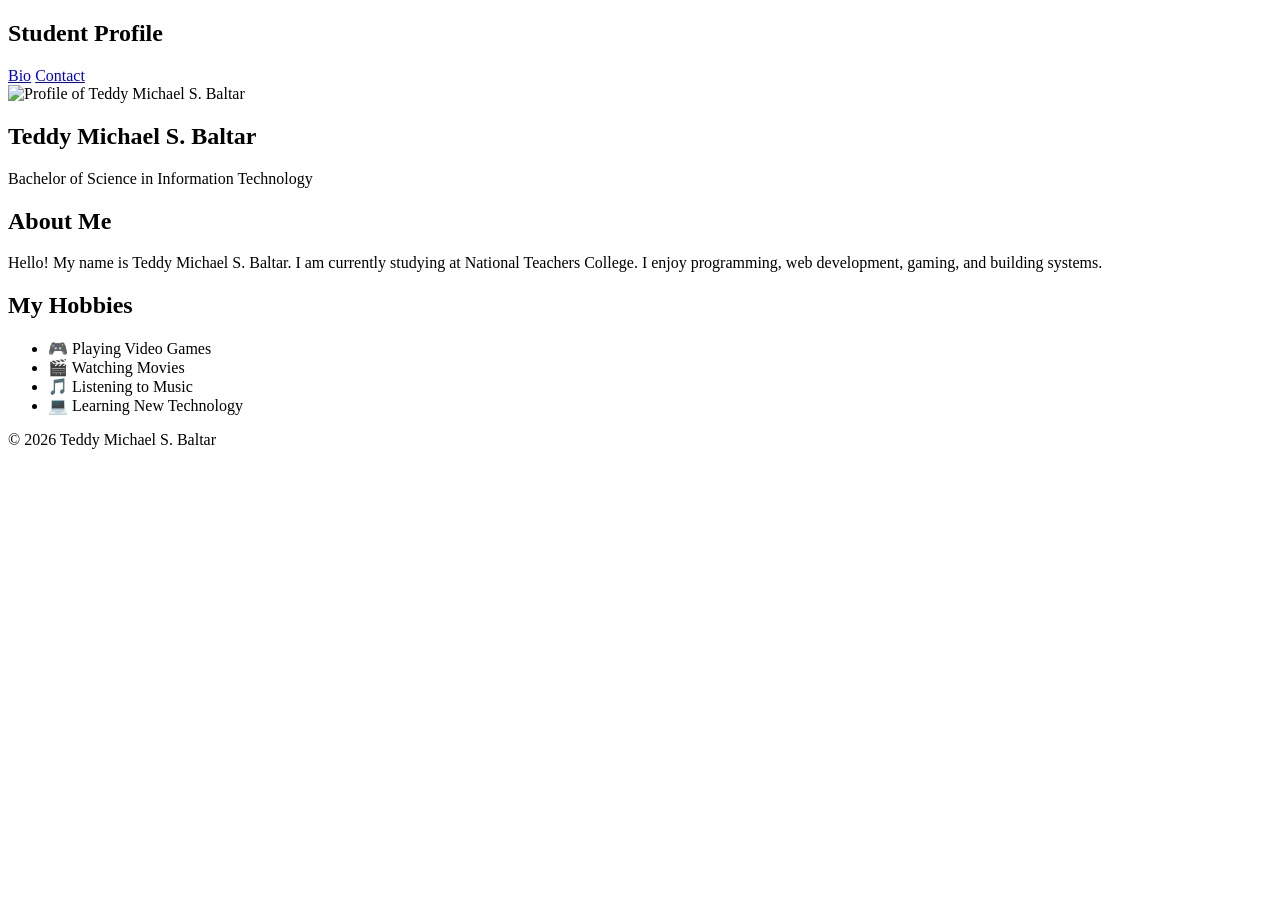
==== index.html @ 58b3d442 "Rename index (2).html to index.html" ====
<!DOCTYPE html>
<html lang="en">
<head>
    <meta charset="UTF-8">
    <meta name="viewport" content="width=device-width, initial-scale=1.0">

    <title>Student Profile - Bio</title>

    <link rel="stylesheet" href="style.css">
</head>

<body>

<header>
    <nav class="navbar">

        <h2 class="logo">Student Profile</h2>

        <div class="nav-links">
            <a href="index.html">Bio</a>
            <a href="contact.html">Contact</a>
        </div>

    </nav>
</header>

<main class="container">

    <section class="card hero-card">

        <img src="images/profile.jpg"
             alt="Profile of Teddy Michael S. Baltar"
             class="profile-img">

        <h1>Teddy Michael S. Baltar</h1>

        <p class="course">
            Bachelor of Science in Information Technology
        </p>

    </section>

    <section class="card">

        <h2>About Me</h2>

        <p>
            Hello! My name is Teddy Michael S. Baltar.
            I am currently studying at National Teachers College.
            I enjoy programming, web development,
            gaming, and building systems.
        </p>

    </section>

    <section class="card">

        <h2>My Hobbies</h2>

        <ul class="list">
            <li>🎮 Playing Video Games</li>
            <li>🎬 Watching Movies</li>
            <li>🎵 Listening to Music</li>
            <li>💻 Learning New Technology</li>
        </ul>

    </section>

</main>

<footer>
    <p>© 2026 Teddy Michael S. Baltar</p>
</footer>

</body>
</html>
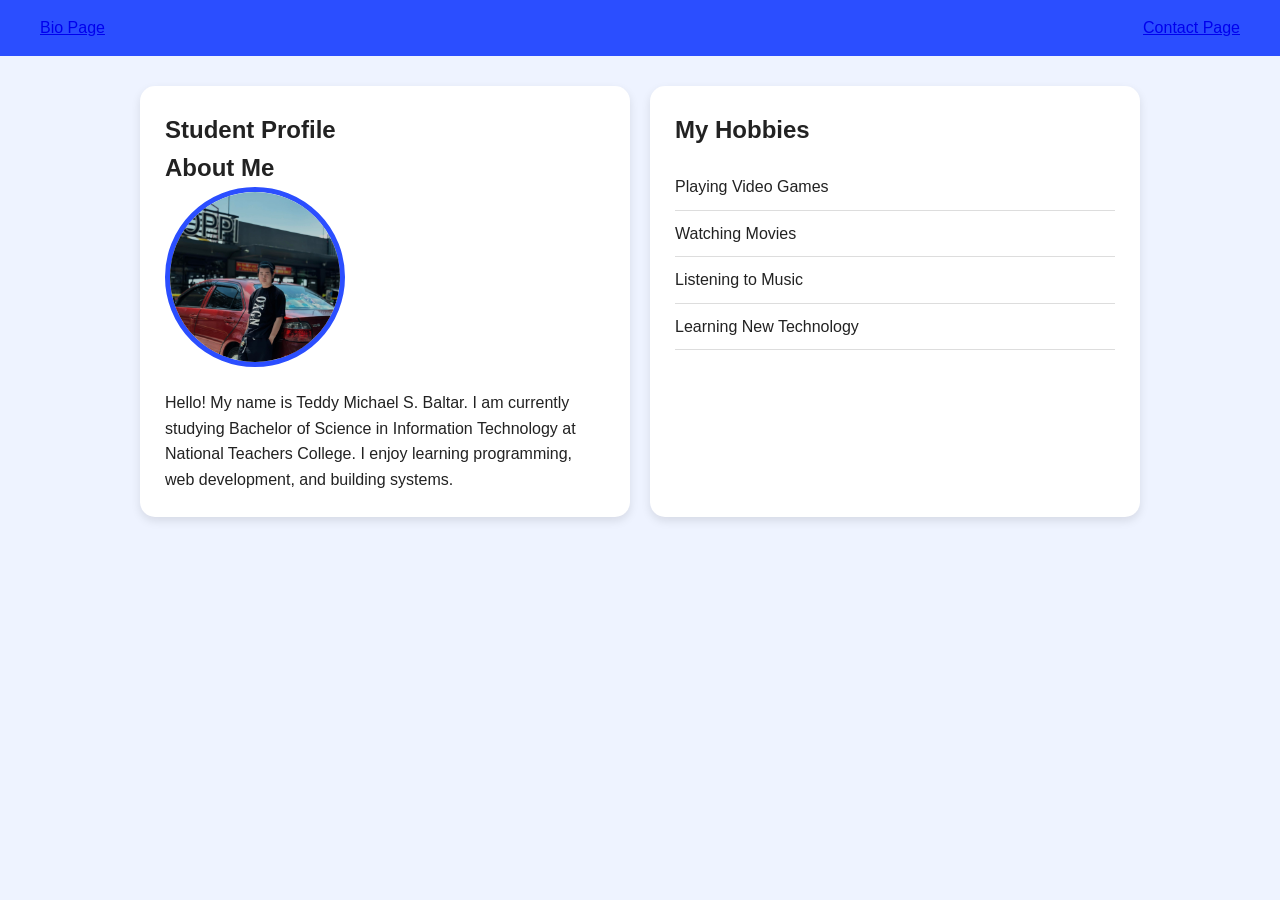
==== commit e6383b0a: "Add files via upload" ====
--- a/index.html
+++ b/index.html
@@ -3,7 +3,6 @@
 <head>
     <meta charset="UTF-8">
     <meta name="viewport" content="width=device-width, initial-scale=1.0">
-
     <title>Student Profile - Bio</title>
 
     <link rel="stylesheet" href="style.css">
@@ -11,66 +10,43 @@
 
 <body>
 
-<header>
-    <nav class="navbar">
+    <header>
+        <nav class="navbar">
+            <a href="index.html">Bio Page</a>
+            <a href="contact.html">Contact Page</a>
+        </nav>
+    </header>
 
-        <h2 class="logo">Student Profile</h2>
+    <main class="container">
 
-        <div class="nav-links">
-            <a href="index.html">Bio</a>
-            <a href="contact.html">Contact</a>
-        </div>
+        <section class="card">
+            <h1>Student Profile</h1>
 
-    </nav>
-</header>
+            <h2>About Me</h2>
 
-<main class="container">
+            <img src="images/profile.jpg" alt="Profile picture of Teddy Michael S. Baltar" class="profile-img">
 
-    <section class="card hero-card">
+            <article>
+                <p>
+                    Hello! My name is Teddy Michael S. Baltar. I am currently studying
+                    Bachelor of Science in Information Technology at National Teachers College.
+                    I enjoy learning programming, web development, and building systems.
+                </p>
+            </article>
+        </section>
 
-        <img src="images/profile.jpg"
-             alt="Profile of Teddy Michael S. Baltar"
-             class="profile-img">
+        <section class="card">
+            <h2>My Hobbies</h2>
 
-        <h1>Teddy Michael S. Baltar</h1>
+            <ul class="list">
+                <li>Playing Video Games</li>
+                <li>Watching Movies</li>
+                <li>Listening to Music</li>
+                <li>Learning New Technology</li>
+            </ul>
+        </section>
 
-        <p class="course">
-            Bachelor of Science in Information Technology
-        </p>
-
-    </section>
-
-    <section class="card">
-
-        <h2>About Me</h2>
-
-        <p>
-            Hello! My name is Teddy Michael S. Baltar.
-            I am currently studying at National Teachers College.
-            I enjoy programming, web development,
-            gaming, and building systems.
-        </p>
-
-    </section>
-
-    <section class="card">
-
-        <h2>My Hobbies</h2>
-
-        <ul class="list">
-            <li>🎮 Playing Video Games</li>
-            <li>🎬 Watching Movies</li>
-            <li>🎵 Listening to Music</li>
-            <li>💻 Learning New Technology</li>
-        </ul>
-
-    </section>
-
-</main>
-
-<footer>
-    <p>© 2026 Teddy Michael S. Baltar</p>
-</footer>
+    </main>
 
 </body>
-</html>
+</html>
--- a/style.css
+++ b/style.css
@@ -0,0 +1,188 @@
+/* RESET */
+
+* {
+    margin: 0;
+    padding: 0;
+    box-sizing: border-box;
+}
+
+/* BODY */
+
+body {
+    font-family: Arial, sans-serif;
+    background: #eef3ff;
+    color: #222;
+    line-height: 1.6;
+}
+
+/* NAVBAR */
+
+.navbar {
+    display: flex;
+    justify-content: space-between;
+    align-items: center;
+    background: #2b4eff;
+    padding: 15px 40px;
+    flex-wrap: wrap;
+}
+
+.logo {
+    color: white;
+    font-size: 24px;
+}
+
+.nav-links {
+    display: flex;
+    gap: 20px;
+}
+
+.nav-links a {
+    color: white;
+    text-decoration: none;
+    font-weight: bold;
+    transition: 0.3s;
+}
+
+.nav-links a:hover {
+    opacity: 0.8;
+}
+
+/* CONTAINER */
+
+.container {
+    width: 90%;
+    max-width: 1000px;
+    margin: 30px auto;
+
+    display: grid;
+    grid-template-columns: 1fr;
+    gap: 20px;
+}
+
+/* CARD */
+
+.card {
+    background: white;
+    padding: 25px;
+    border-radius: 15px;
+    box-shadow: 0 4px 10px rgba(0,0,0,0.1);
+}
+
+/* HERO CARD */
+
+.hero-card {
+    text-align: center;
+}
+
+/* PROFILE IMAGE */
+
+.profile-img {
+    width: 180px;
+    height: 180px;
+    object-fit: cover;
+    border-radius: 50%;
+    border: 5px solid #2b4eff;
+    margin-bottom: 15px;
+}
+
+/* COURSE */
+
+.course {
+    color: #555;
+    margin-top: 10px;
+}
+
+/* LIST */
+
+.list {
+    list-style: none;
+    margin-top: 15px;
+}
+
+.list li {
+    padding: 10px 0;
+    border-bottom: 1px solid #ddd;
+}
+
+/* FORM */
+
+form {
+    display: flex;
+    flex-direction: column;
+    gap: 15px;
+    margin-top: 20px;
+}
+
+input,
+textarea {
+    padding: 12px;
+    border: 1px solid #ccc;
+    border-radius: 8px;
+    font-size: 16px;
+}
+
+input:focus,
+textarea:focus {
+    outline: none;
+    border-color: #2b4eff;
+}
+
+/* BUTTON */
+
+button {
+    background: #2b4eff;
+    color: white;
+    padding: 12px;
+    border: none;
+    border-radius: 8px;
+    cursor: pointer;
+    font-size: 16px;
+    transition: 0.3s;
+}
+
+button:hover {
+    background: #1f3ad8;
+}
+
+/* FOOTER */
+
+footer {
+    text-align: center;
+    padding: 20px;
+    background: #2b4eff;
+    color: white;
+    margin-top: 30px;
+}
+
+/* TABLET */
+
+@media (min-width: 768px) {
+
+    .container {
+        grid-template-columns: repeat(2, 1fr);
+    }
+
+    .hero-card {
+        grid-column: span 2;
+    }
+}
+
+/* MOBILE */
+
+@media (max-width: 600px) {
+
+    .navbar {
+        flex-direction: column;
+        gap: 10px;
+        text-align: center;
+    }
+
+    .nav-links {
+        flex-direction: column;
+    }
+
+    .profile-img {
+        width: 140px;
+        height: 140px;
+    }
+}
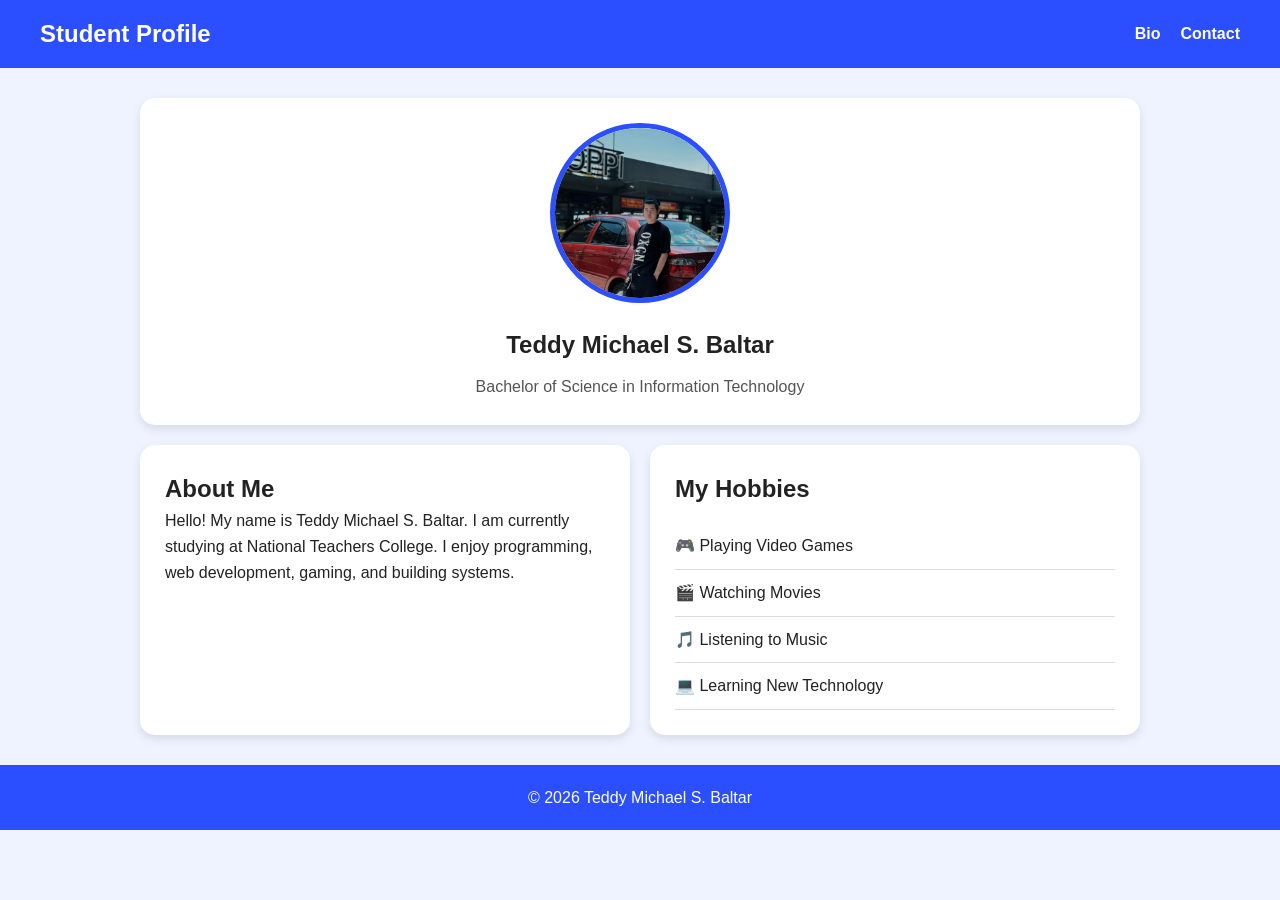
==== commit e1edb8b9: "Update index.html" ====
--- a/index.html
+++ b/index.html
@@ -3,6 +3,7 @@
 <head>
     <meta charset="UTF-8">
     <meta name="viewport" content="width=device-width, initial-scale=1.0">
+
     <title>Student Profile - Bio</title>
 
     <link rel="stylesheet" href="style.css">
@@ -10,43 +11,66 @@
 
 <body>
 
-    <header>
-        <nav class="navbar">
-            <a href="index.html">Bio Page</a>
-            <a href="contact.html">Contact Page</a>
-        </nav>
-    </header>
+<header>
+    <nav class="navbar">
 
-    <main class="container">
+        <h2 class="logo">Student Profile</h2>
 
-        <section class="card">
-            <h1>Student Profile</h1>
+        <div class="nav-links">
+            <a href="index.html">Bio</a>
+            <a href="contact.html">Contact</a>
+        </div>
 
-            <h2>About Me</h2>
+    </nav>
+</header>
 
-            <img src="images/profile.jpg" alt="Profile picture of Teddy Michael S. Baltar" class="profile-img">
+<main class="container">
 
-            <article>
-                <p>
-                    Hello! My name is Teddy Michael S. Baltar. I am currently studying
-                    Bachelor of Science in Information Technology at National Teachers College.
-                    I enjoy learning programming, web development, and building systems.
-                </p>
-            </article>
-        </section>
+    <section class="card hero-card">
 
-        <section class="card">
-            <h2>My Hobbies</h2>
+        <img src="images/profile.jpg"
+             alt="Profile of Teddy Michael S. Baltar"
+             class="profile-img">
 
-            <ul class="list">
-                <li>Playing Video Games</li>
-                <li>Watching Movies</li>
-                <li>Listening to Music</li>
-                <li>Learning New Technology</li>
-            </ul>
-        </section>
+        <h1>Teddy Michael S. Baltar</h1>
 
-    </main>
+        <p class="course">
+            Bachelor of Science in Information Technology
+        </p>
+
+    </section>
+
+    <section class="card">
+
+        <h2>About Me</h2>
+
+        <p>
+            Hello! My name is Teddy Michael S. Baltar.
+            I am currently studying at National Teachers College.
+            I enjoy programming, web development,
+            gaming, and building systems.
+        </p>
+
+    </section>
+
+    <section class="card">
+
+        <h2>My Hobbies</h2>
+
+        <ul class="list">
+            <li>🎮 Playing Video Games</li>
+            <li>🎬 Watching Movies</li>
+            <li>🎵 Listening to Music</li>
+            <li>💻 Learning New Technology</li>
+        </ul>
+
+    </section>
+
+</main>
+
+<footer>
+    <p>© 2026 Teddy Michael S. Baltar</p>
+</footer>
 
 </body>
-</html>+</html>
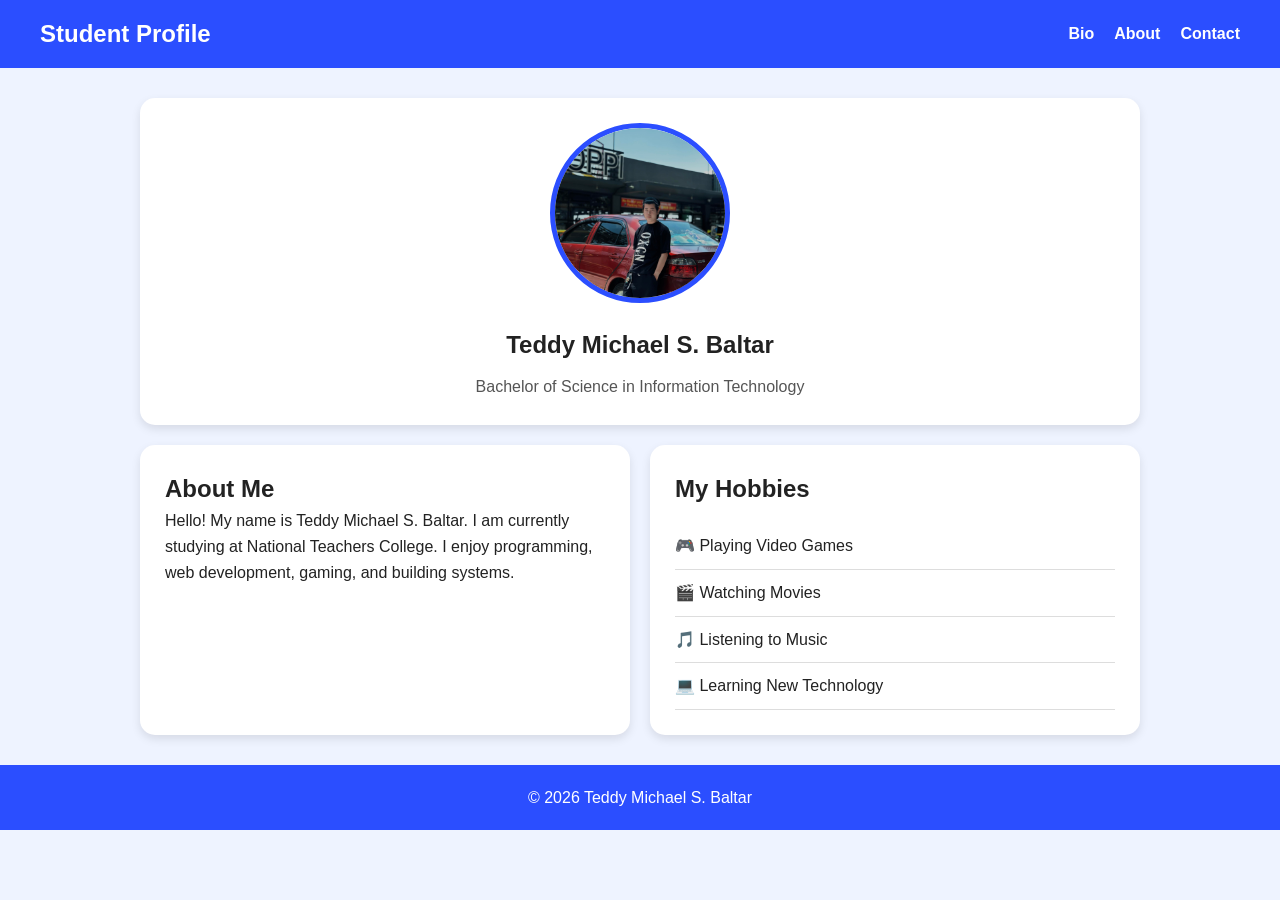
==== commit 425ff494: "Update index.html" ====
--- a/index.html
+++ b/index.html
@@ -18,6 +18,7 @@
 
         <div class="nav-links">
             <a href="index.html">Bio</a>
+            <a href="about.html">About</a>
             <a href="contact.html">Contact</a>
         </div>
 
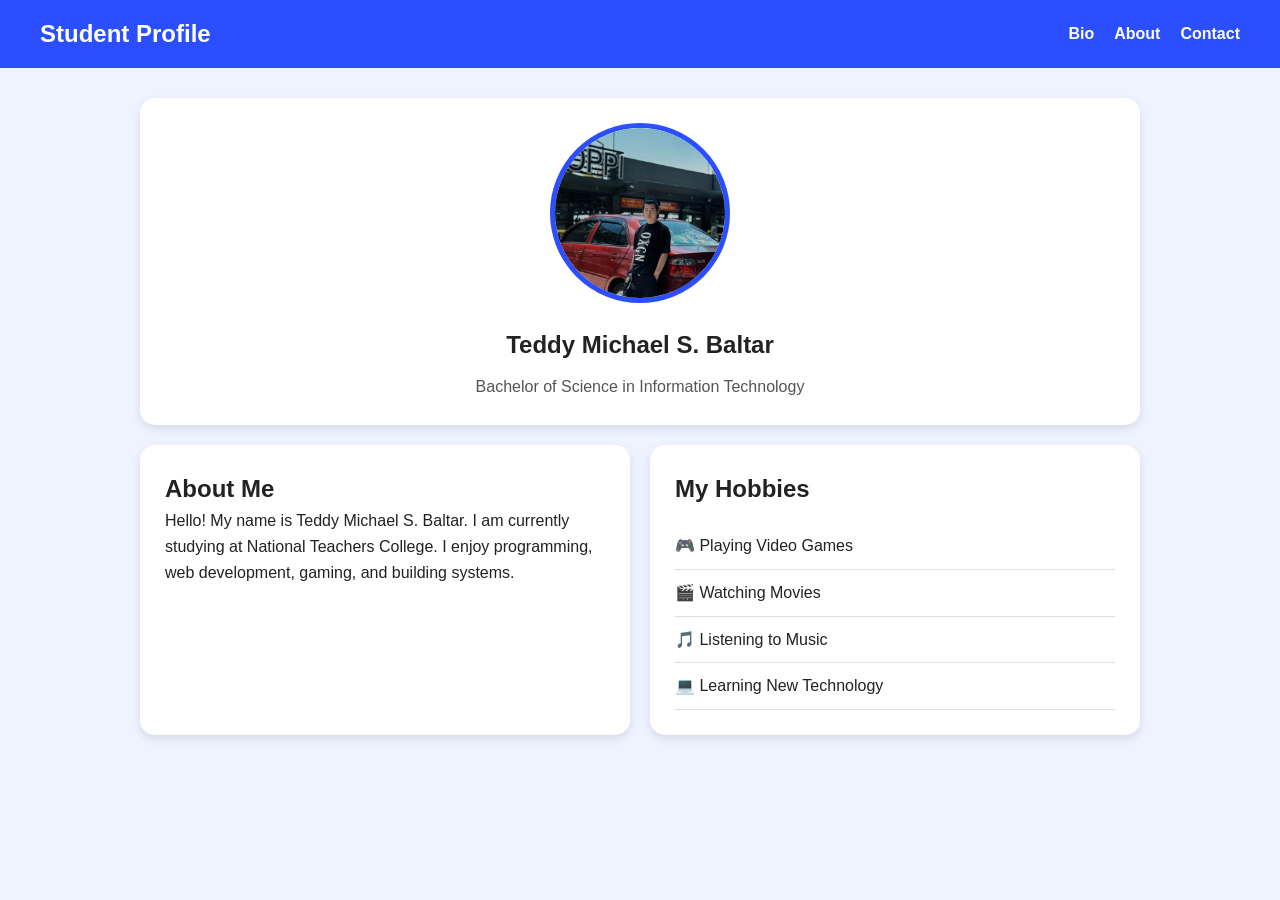
==== commit 4f82b893: "Update index.html" ====
--- a/index.html
+++ b/index.html
@@ -69,9 +69,5 @@
 
 </main>
 
-<footer>
-    <p>© 2026 Teddy Michael S. Baltar</p>
-</footer>
-
 </body>
 </html>
